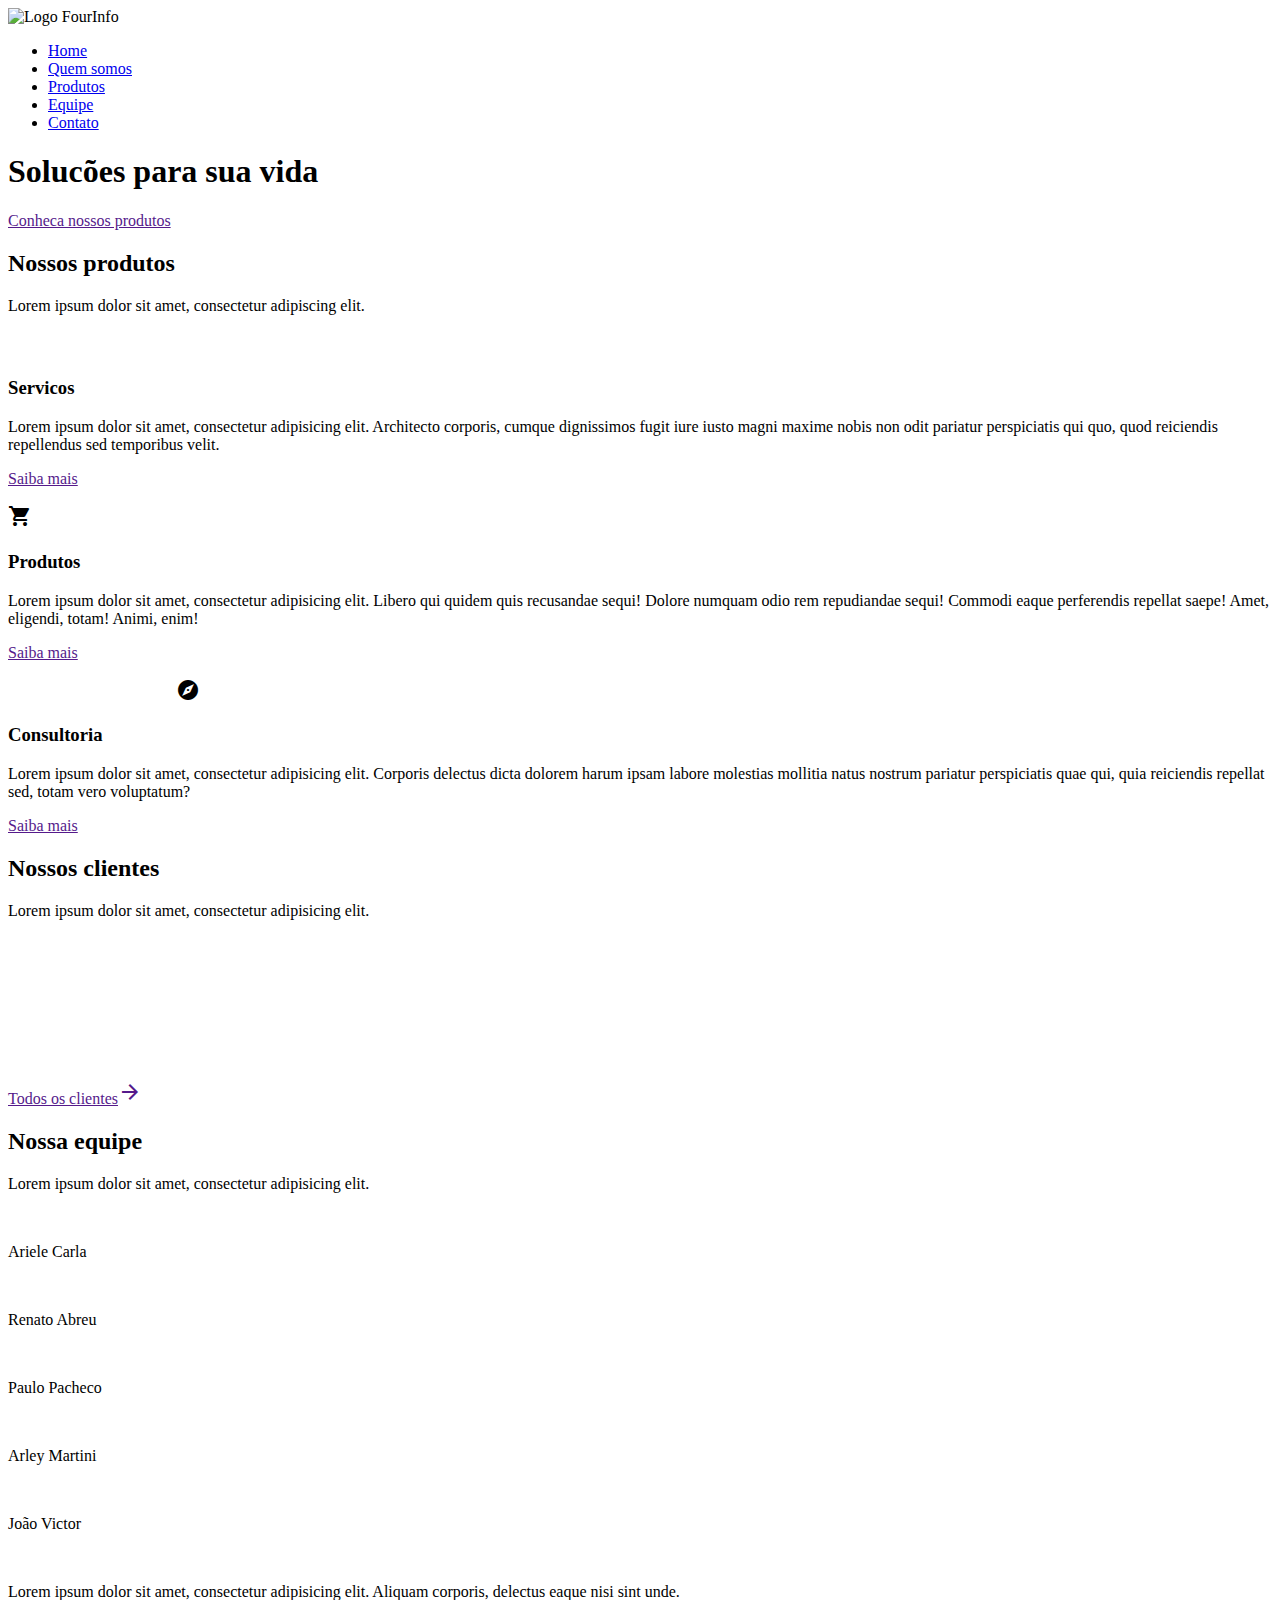
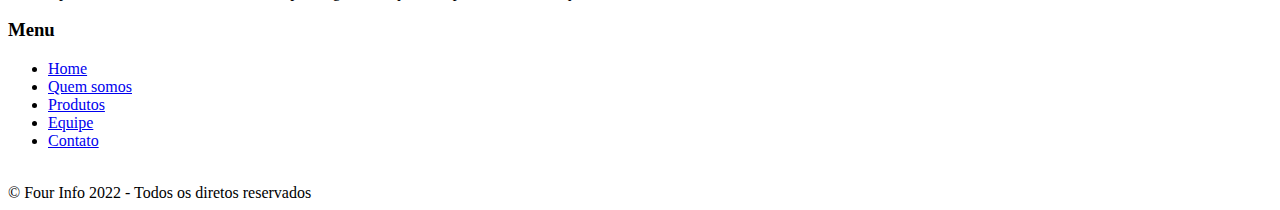
==== site/index.html @ b70b4c9e "next" ====
<!DOCTYPE html>
<html lang="pt-br">
<head>
    <meta charset="UTF-8">
    <title>Loja de Informática do 4 Período</title>
    <link href="https://fonts.googleapis.com/icon?family=Material+Icons"
          rel="stylesheet">
    <link rel="stylesheet" href="css/pages/home.css">
</head>
<body>
    <header id="header" class="page-home">
        <div class="container">
            <div class="row">
                <div class="col col-desktop-3 drop-shadow"><img src="images/logo.png" alt="Logo FourInfo"></div>
                <div class="col col-desktop-9">
                    <nav>
                        <ul>
                            <li><a href="index.html" class="active">Home</a></li>
                            <li><a href="quem-somos.html">Quem somos</a></li>
                            <li><a href="produtos.html">Produtos</a></li>
                            <li><a href="equipe.html">Equipe</a></li>
                            <li><a href="contato.html">Contato</a></li>
                        </ul>
                    </nav>
                </div>
            </div>
            <div class="row">
                <div class="col col-desktop-12 title">
                    <h1>Solucões para sua vida</h1>
                    <a href="" class="btn">Conheca nossos produtos</a>
                </div>
            </div>
        </div>
    </header>
    <main>
        <section id="produtos" class="section section-center">
            <h2>Nossos produtos</h2>
            <p class="subtitle">Lorem ipsum dolor sit amet, consectetur adipiscing elit.</p>
            <div class="container">
                <div class="row">
                    <div class="col col-desktop-4">
                        <div class="icon-container">
                            <span class="material-icons">
                                construction
                            </span>
                        </div>
                        <h3>Servicos</h3>
                        <p>Lorem ipsum dolor sit amet, consectetur adipisicing elit. Architecto corporis, cumque dignissimos fugit iure iusto magni maxime nobis non odit pariatur perspiciatis qui quo, quod reiciendis repellendus sed temporibus velit.</p>
                        <p><a href="" class="btn">Saiba mais</a></p>
                    </div>
                    <div class="col col-desktop-4">
                        <div class="icon-container">
                            <span class="material-icons">
                                shopping_cart
                            </span>
                        </div>
                        <h3>Produtos</h3>
                        <p>Lorem ipsum dolor sit amet, consectetur adipisicing elit. Libero qui quidem quis recusandae sequi! Dolore numquam odio rem repudiandae sequi! Commodi eaque perferendis repellat saepe! Amet, eligendi, totam! Animi, enim!</p>
                        <p><a href="" class="btn">Saiba mais</a></p>
                    </div>
                    <div class="col col-desktop-4">
                        <div class="icon-container">
                            <span class="material-icons">
                                travel_explore
                            </span>
                        </div>
                        <h3>Consultoria</h3>
                        <p>Lorem ipsum dolor sit amet, consectetur adipisicing elit. Corporis delectus dicta dolorem harum ipsam labore molestias mollitia natus nostrum pariatur perspiciatis quae qui, quia reiciendis repellat sed, totam vero voluptatum?</p>
                        <p><a href="" class="btn">Saiba mais</a></p>
                    </div>
                </div>
            </div>
        </section>
        <section id="clientes" class="section section-center">
            <h2>Nossos clientes</h2>
            <p class="subtitle">Lorem ipsum dolor sit amet, consectetur adipisicing elit.</p>
            <div class="container">
                <div class="row">
                    <div class="col col-desktop-3"><img src="images/clientes/icon1.png" alt=""></div>
                    <div class="col col-desktop-3"><img src="images/clientes/icon2.png" alt=""></div>
                    <div class="col col-desktop-3"><img src="images/clientes/icon3.png" alt=""></div>
                    <div class="col col-desktop-3"><img src="images/clientes/icon4.png" alt=""></div>
                </div>
                <div class="row">
                    <div class="col col-desktop-3"><img src="images/clientes/icon5.png" alt=""></div>
                    <div class="col col-desktop-3"><img src="images/clientes/icon6.png" alt=""></div>
                    <div class="col col-desktop-3"><img src="images/clientes/icon7.png" alt=""></div>
                    <div class="col col-desktop-3"><img src="images/clientes/icon8.png" alt=""></div>
                </div>
                <div class="row">
                    <div class="col col-desktop-12"><a href="" class="btn">Todos os clientes<span class="material-icons">arrow_forward</span></a></div>
                </div>
            </div>
        </section>
        <section id="equipe" class="section section-center">
            <h2>Nossa equipe</h2>
            <p class="subtitle">Lorem ipsum dolor sit amet, consectetur adipisicing elit.</p>
            <div class="container">
                <div class="row">
                    <div class="col col-offset-desktop-1 col-desktop-2">
                        <div class="img-box-round"><img src="images/equipe/ariele.jpg" alt=""></div>
                        <p class="img-box-label">Ariele Carla</p>
                    </div>
                    <div class="col col-desktop-2">
                        <div class="img-box-round"><img src="images/equipe/renato.jpg" alt=""></div>
                        <p class="img-box-label">Renato Abreu</p>
                    </div>
                    <div class="col col-desktop-2">
                        <div class="img-box-round"><img src="images/equipe/paulo.jpg" alt=""></div>
                        <p class="img-box-label">Paulo Pacheco</p>
                    </div>
                    <div class="col col-desktop-2">
                        <div class="img-box-round"><img src="images/equipe/arley.jpg" alt=""></div>
                        <p class="img-box-label">Arley Martini</p>
                    </div>
                    <div class="col col-desktop-2">
                        <div class="img-box-round"><img src="images/equipe/joaovictor.jpg" alt=""></div>
                        <p class="img-box-label">João Victor</p>
                    </div>
                </div>
            </div>
        </section>
    </main>
    <footer id="footer">
        <div class="container">
            <div class="row">
                <div class="col col-offset-desktop-1 col-desktop-3">
                    <p class="drop-shadow"><a href="index.html"><img src="images/logo.png" alt=""></a></p>
                    <p>Lorem ipsum dolor sit amet, consectetur adipisicing elit. Aliquam corporis, delectus eaque nisi sint unde.</p>
                </div>
                <div class="col col-offset-desktop-1 col-desktop-2">
                    <h3>Menu</h3>
                    <nav>
                        <ul>
                            <li><a href="index.html">Home</a></li>
                            <li><a href="quem-somos.html">Quem somos</a></li>
                            <li><a href="produtos.html">Produtos</a></li>
                            <li><a href="equipe.html">Equipe</a></li>
                            <li><a href="contato.html">Contato</a></li>
                        </ul>
                    </nav>
                </div>
                <div class="col col-desktop-3 social">
                    <a href=""><img src="images/social-facebook.png" alt=""></a>
                    <a href=""><img src="images/social-twitter.png" alt=""></a>
                    <a href=""><img src="images/social-youtube.png" alt=""></a>
                </div>
            </div>
        </div>
    </footer>
    <div id="copyright">
        &copy; Four Info 2022 - Todos os diretos reservados
    </div>
</body>
</html>
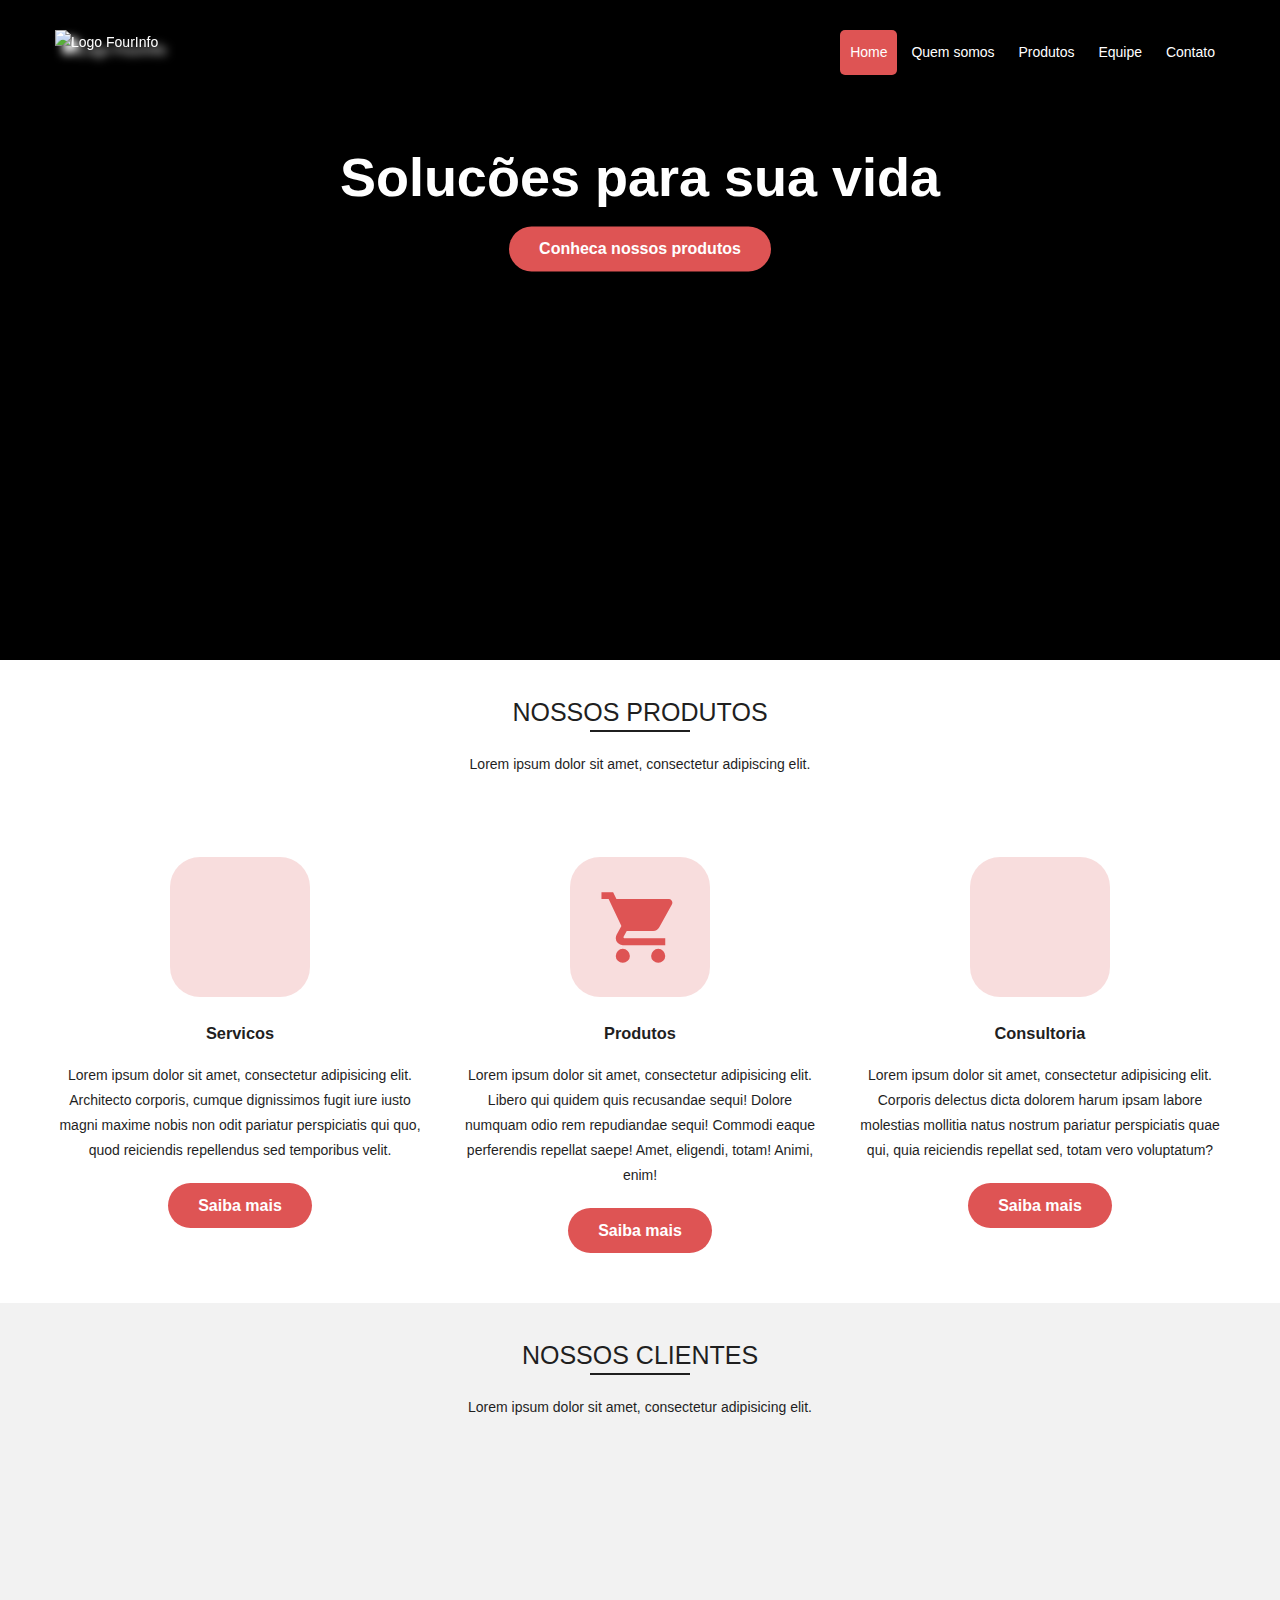
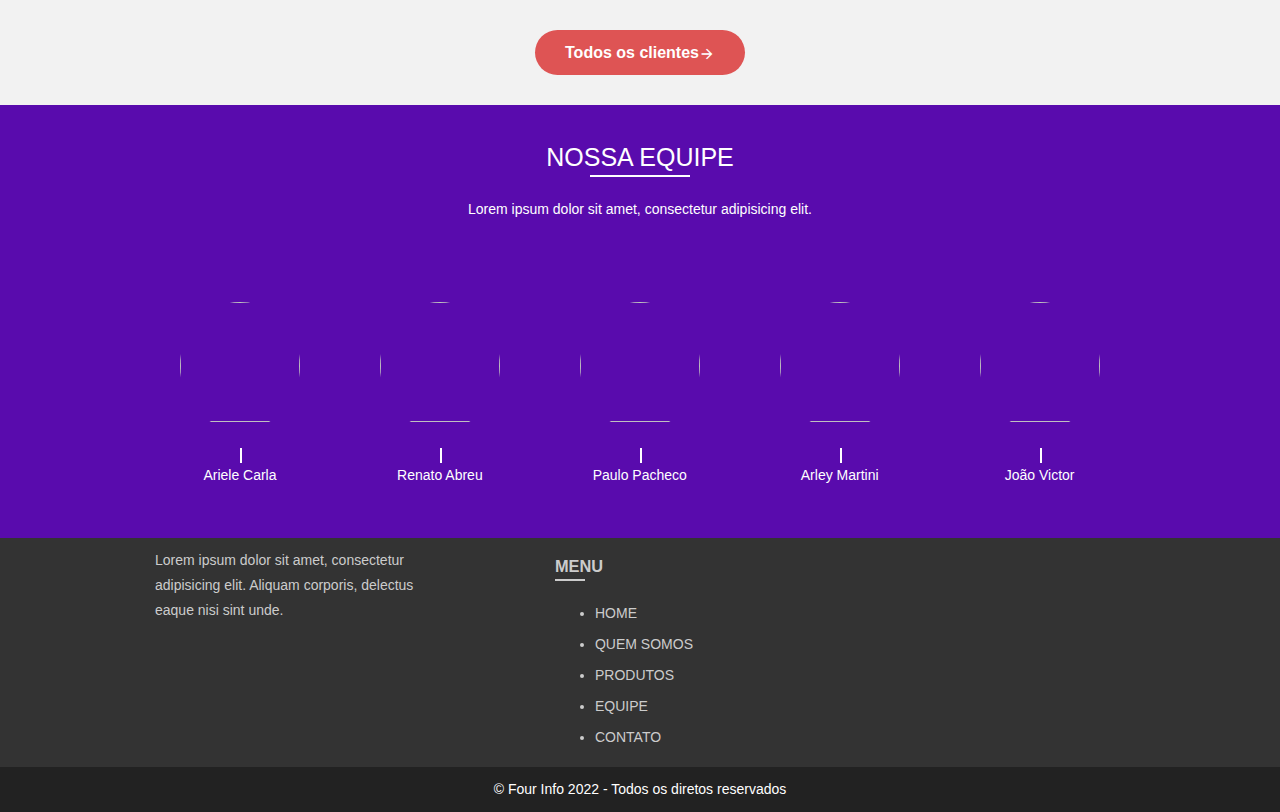
==== commit aa6c96c0: "next" ====
--- a/site/index.html
+++ b/site/index.html
@@ -11,13 +11,13 @@
     <header id="header" class="page-home">
         <div class="container">
             <div class="row">
-                <div class="col col-desktop-3 drop-shadow"><img src="images/logo.png" alt="Logo FourInfo"></div>
+                <div class="col col-desktop-3 drop-shadow"><img src="imagem/logo.png" alt="Logo FourInfo"></div>
                 <div class="col col-desktop-9">
                     <nav>
                         <ul>
                             <li><a href="index.html" class="active">Home</a></li>
                             <li><a href="quem-somos.html">Quem somos</a></li>
-                            <li><a href="produtos.html">Produtos</a></li>
+                            <li><a href="https://www.logitechstore.com.br/teclados-e-combos">Produtos</a></li>
                             <li><a href="equipe.html">Equipe</a></li>
                             <li><a href="contato.html">Contato</a></li>
                         </ul>
@@ -45,7 +45,9 @@
                             </span>
                         </div>
                         <h3>Servicos</h3>
-                        <p>Lorem ipsum dolor sit amet, consectetur adipisicing elit. Architecto corporis, cumque dignissimos fugit iure iusto magni maxime nobis non odit pariatur perspiciatis qui quo, quod reiciendis repellendus sed temporibus velit.</p>
+                        <p>Lorem ipsum dolor sit amet, consectetur adipisicing elit. Architecto corporis, 
+                            cumque dignissimos fugit iure iusto magni maxime nobis non odit pariatur perspiciatis qui quo, 
+                            quod reiciendis repellendus sed temporibus velit.</p>
                         <p><a href="" class="btn">Saiba mais</a></p>
                     </div>
                     <div class="col col-desktop-4">
@@ -55,7 +57,9 @@
                             </span>
                         </div>
                         <h3>Produtos</h3>
-                        <p>Lorem ipsum dolor sit amet, consectetur adipisicing elit. Libero qui quidem quis recusandae sequi! Dolore numquam odio rem repudiandae sequi! Commodi eaque perferendis repellat saepe! Amet, eligendi, totam! Animi, enim!</p>
+                        <p>Lorem ipsum dolor sit amet, consectetur adipisicing elit. Libero qui quidem quis recusandae sequi! 
+                            Dolore numquam odio rem repudiandae sequi! Commodi eaque perferendis repellat saepe! 
+                            Amet, eligendi, totam! Animi, enim!</p>
                         <p><a href="" class="btn">Saiba mais</a></p>
                     </div>
                     <div class="col col-desktop-4">
@@ -65,7 +69,9 @@
                             </span>
                         </div>
                         <h3>Consultoria</h3>
-                        <p>Lorem ipsum dolor sit amet, consectetur adipisicing elit. Corporis delectus dicta dolorem harum ipsam labore molestias mollitia natus nostrum pariatur perspiciatis quae qui, quia reiciendis repellat sed, totam vero voluptatum?</p>
+                        <p>Lorem ipsum dolor sit amet, consectetur adipisicing elit. 
+                            Corporis delectus dicta dolorem harum ipsam labore molestias mollitia natus nostrum pariatur perspiciatis quae qui, 
+                            quia reiciendis repellat sed, totam vero voluptatum?</p>
                         <p><a href="" class="btn">Saiba mais</a></p>
                     </div>
                 </div>
@@ -76,16 +82,16 @@
             <p class="subtitle">Lorem ipsum dolor sit amet, consectetur adipisicing elit.</p>
             <div class="container">
                 <div class="row">
-                    <div class="col col-desktop-3"><img src="images/clientes/icon1.png" alt=""></div>
-                    <div class="col col-desktop-3"><img src="images/clientes/icon2.png" alt=""></div>
-                    <div class="col col-desktop-3"><img src="images/clientes/icon3.png" alt=""></div>
-                    <div class="col col-desktop-3"><img src="images/clientes/icon4.png" alt=""></div>
+                    <div class="col col-desktop-3"><img src="imagem/clientes/icon1.png" alt=""></div>
+                    <div class="col col-desktop-3"><img src="imagem/clientes/icon2.png" alt=""></div>
+                    <div class="col col-desktop-3"><img src="imagem/clientes/icon3.png" alt=""></div>
+                    <div class="col col-desktop-3"><img src="imagem/clientes/icon4.png" alt=""></div>
                 </div>
                 <div class="row">
-                    <div class="col col-desktop-3"><img src="images/clientes/icon5.png" alt=""></div>
-                    <div class="col col-desktop-3"><img src="images/clientes/icon6.png" alt=""></div>
-                    <div class="col col-desktop-3"><img src="images/clientes/icon7.png" alt=""></div>
-                    <div class="col col-desktop-3"><img src="images/clientes/icon8.png" alt=""></div>
+                    <div class="col col-desktop-3"><img src="imagem/clientes/icon5.png" alt=""></div>
+                    <div class="col col-desktop-3"><img src="imagem/clientes/icon6.png" alt=""></div>
+                    <div class="col col-desktop-3"><img src="imagem/clientes/icon7.png" alt=""></div>
+                    <div class="col col-desktop-3"><img src="imagem/clientes/icon8.png" alt=""></div>
                 </div>
                 <div class="row">
                     <div class="col col-desktop-12"><a href="" class="btn">Todos os clientes<span class="material-icons">arrow_forward</span></a></div>
@@ -98,23 +104,23 @@
             <div class="container">
                 <div class="row">
                     <div class="col col-offset-desktop-1 col-desktop-2">
-                        <div class="img-box-round"><img src="images/equipe/ariele.jpg" alt=""></div>
+                        <div class="img-box-round"><img src="imagem/equipe/ariele.jpg" alt=""></div>
                         <p class="img-box-label">Ariele Carla</p>
                     </div>
                     <div class="col col-desktop-2">
-                        <div class="img-box-round"><img src="images/equipe/renato.jpg" alt=""></div>
+                        <div class="img-box-round"><img src="imagem/equipe/renato.jpg" alt=""></div>
                         <p class="img-box-label">Renato Abreu</p>
                     </div>
                     <div class="col col-desktop-2">
-                        <div class="img-box-round"><img src="images/equipe/paulo.jpg" alt=""></div>
+                        <div class="img-box-round"><img src="imagem/equipe/paulo.jpg" alt=""></div>
                         <p class="img-box-label">Paulo Pacheco</p>
                     </div>
                     <div class="col col-desktop-2">
-                        <div class="img-box-round"><img src="images/equipe/arley.jpg" alt=""></div>
+                        <div class="img-box-round"><img src="imagem/equipe/arley.jpg" alt=""></div>
                         <p class="img-box-label">Arley Martini</p>
                     </div>
                     <div class="col col-desktop-2">
-                        <div class="img-box-round"><img src="images/equipe/joaovictor.jpg" alt=""></div>
+                        <div class="img-box-round"><img src="imagem/equipe/joaovictor.jpg" alt=""></div>
                         <p class="img-box-label">João Victor</p>
                     </div>
                 </div>
@@ -125,7 +131,7 @@
         <div class="container">
             <div class="row">
                 <div class="col col-offset-desktop-1 col-desktop-3">
-                    <p class="drop-shadow"><a href="index.html"><img src="images/logo.png" alt=""></a></p>
+                    <p class="drop-shadow"><a href="index.html"><img src="imagem/logo.png" alt=""></a></p>
                     <p>Lorem ipsum dolor sit amet, consectetur adipisicing elit. Aliquam corporis, delectus eaque nisi sint unde.</p>
                 </div>
                 <div class="col col-offset-desktop-1 col-desktop-2">
@@ -141,9 +147,9 @@
                     </nav>
                 </div>
                 <div class="col col-desktop-3 social">
-                    <a href=""><img src="images/social-facebook.png" alt=""></a>
-                    <a href=""><img src="images/social-twitter.png" alt=""></a>
-                    <a href=""><img src="images/social-youtube.png" alt=""></a>
+                    <a href=""><img src="imagem/social-facebook.png" alt=""></a>
+                    <a href=""><img src="imagem/social-twitter.png" alt=""></a>
+                    <a href=""><img src="imagem/social-youtube.png" alt=""></a>
                 </div>
             </div>
         </div>
--- a/site/css/pages/home.css
+++ b/site/css/pages/home.css
@@ -0,0 +1,44 @@
+@import url(../style.css);
+
+#header.page-home{
+    background-image: url("../../imagem/background.jpg");
+}
+
+/*PRODUTOS*/
+#produtos, #clientes, #equipe{
+    text-align: center;
+    padding: 30px 0 30px 0;
+}
+
+/*CLIENTES*/
+#clientes{
+    background-color: rgb(242, 242, 242);
+}
+
+#clientes .btn{
+    margin-top: 80px;
+}
+
+#clientes .btn .material-icons{
+    vertical-align: middle;
+    font-size: 16px;
+}
+
+#clientes .container{
+    max-width: 1000px;
+}
+
+/*EQUIPE*/
+#equipe{
+    background-color: rgb(89, 11, 173);
+    color: white;
+}
+
+#equipe .img-box-round img{
+    width: 120px;
+    height: 120px;
+}
+
+#equipe h2:after{
+    background-color: rgb(255, 255, 255);
+}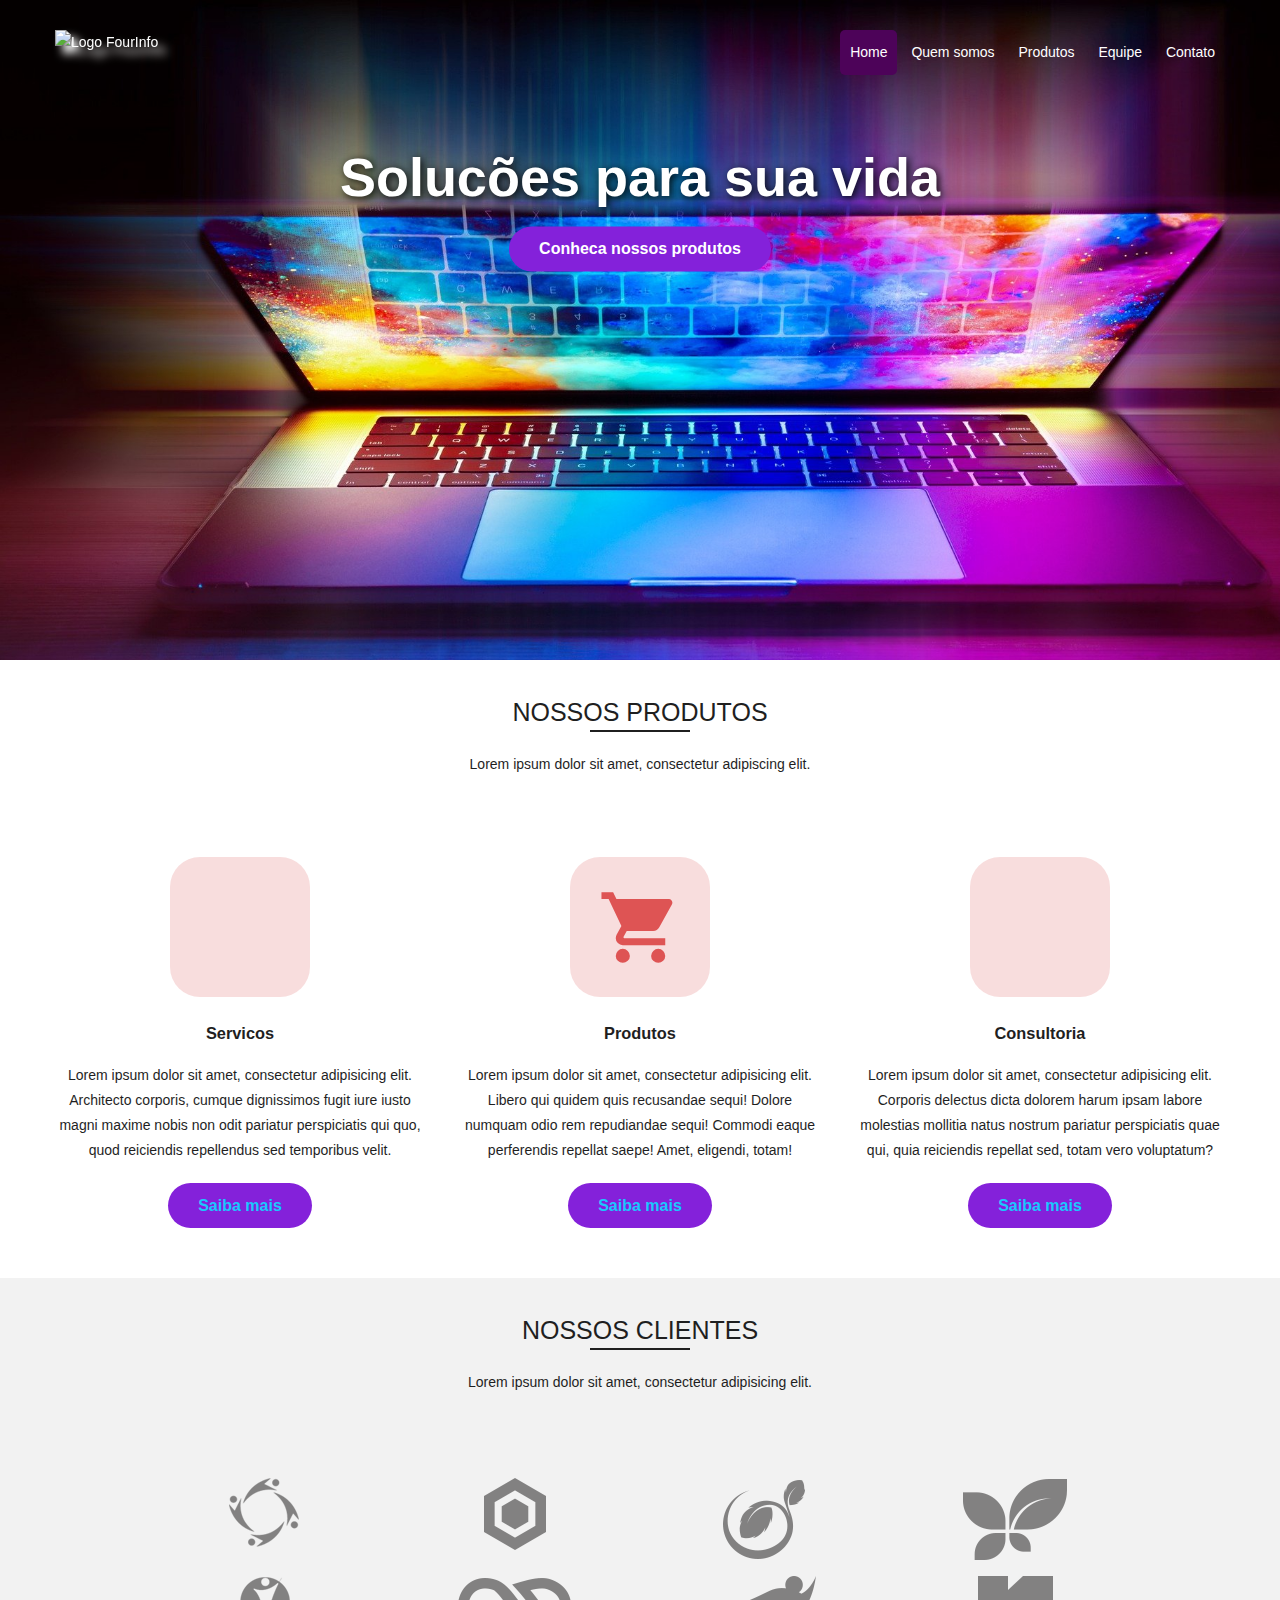
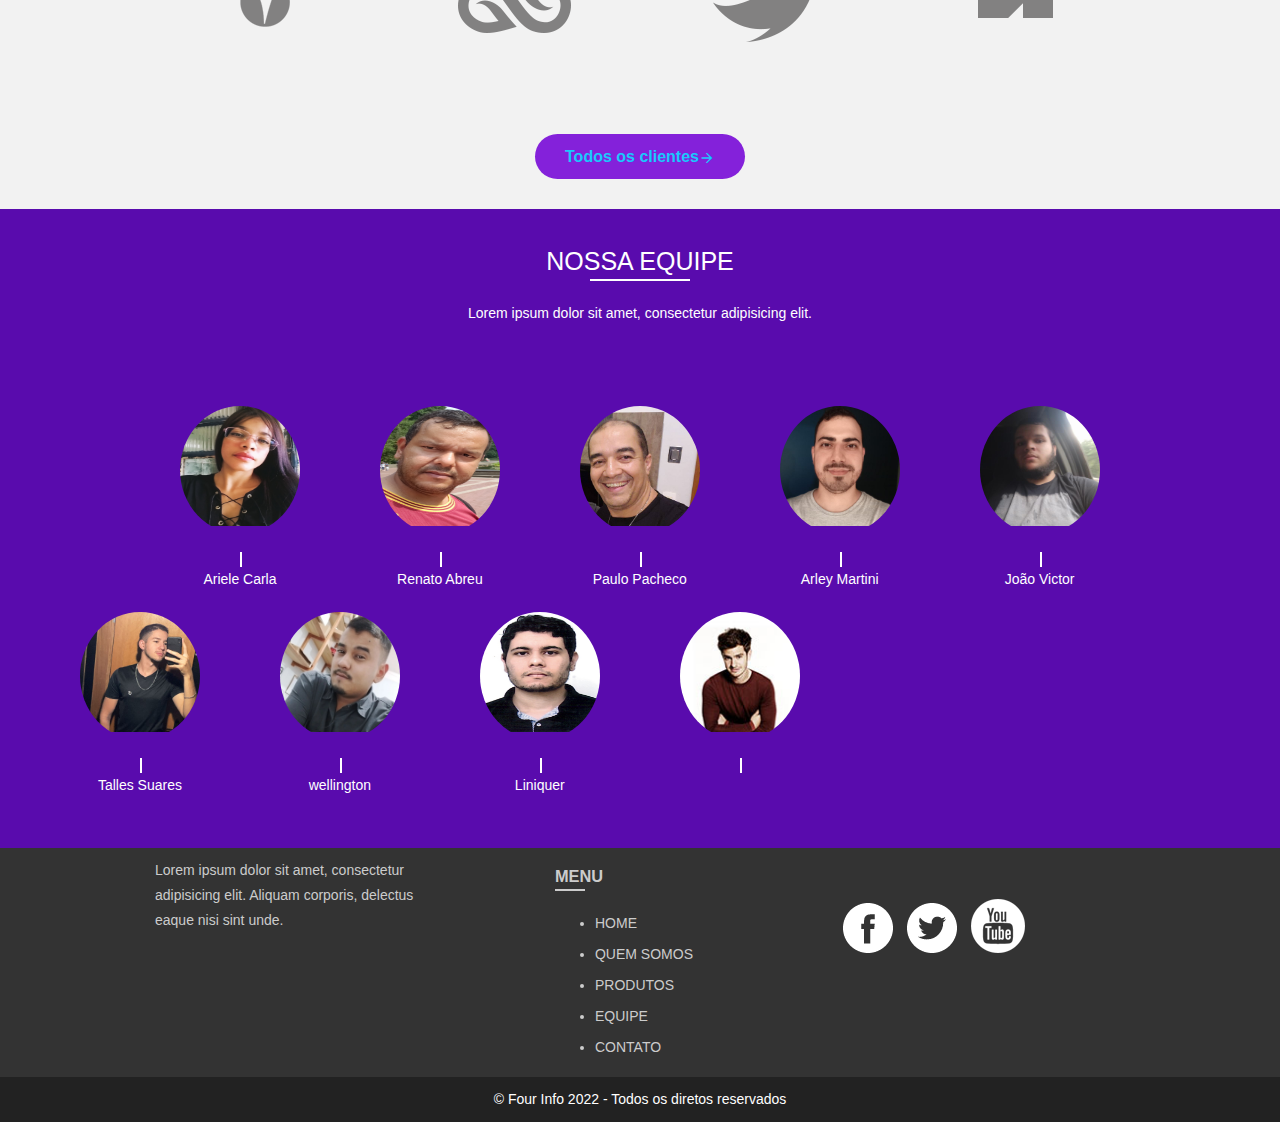
==== commit a96c4b9e: "continuation" ====
--- a/site/index.html
+++ b/site/index.html
@@ -59,7 +59,7 @@
                         <h3>Produtos</h3>
                         <p>Lorem ipsum dolor sit amet, consectetur adipisicing elit. Libero qui quidem quis recusandae sequi! 
                             Dolore numquam odio rem repudiandae sequi! Commodi eaque perferendis repellat saepe! 
-                            Amet, eligendi, totam! Animi, enim!</p>
+                            Amet, eligendi, totam!</p>
                         <p><a href="" class="btn">Saiba mais</a></p>
                     </div>
                     <div class="col col-desktop-4">
@@ -123,6 +123,22 @@
                         <div class="img-box-round"><img src="imagem/equipe/joaovictor.jpg" alt=""></div>
                         <p class="img-box-label">João Victor</p>
                     </div>
+                    <div class="col col-desktop-2">
+                        <div class="img-box-round"><img src="imagem/equipe/talles.jpg" alt=""></div>
+                        <p class="img-box-label">Talles Suares</p>
+                    </div>
+                    <div class="col col-desktop-2">
+                        <div class="img-box-round"><img src="imagem/equipe/wellington.jpg" alt=""></div>
+                        <p class="img-box-label">wellington</p>
+                    </div>
+                    <div class="col col-desktop-2">
+                        <div class="img-box-round"><img src="imagem/equipe/liniquer.jpg" alt=""></div>
+                        <p class="img-box-label">Liniquer</p>
+                    </div>
+                    <div class="col col-desktop-2">
+                        <div class="img-box-round"><img src="imagem/equipe/team1.jpg" alt=""></div>
+                        <p class="img-box-label"></p>
+                    </div>
                 </div>
             </div>
         </section>
